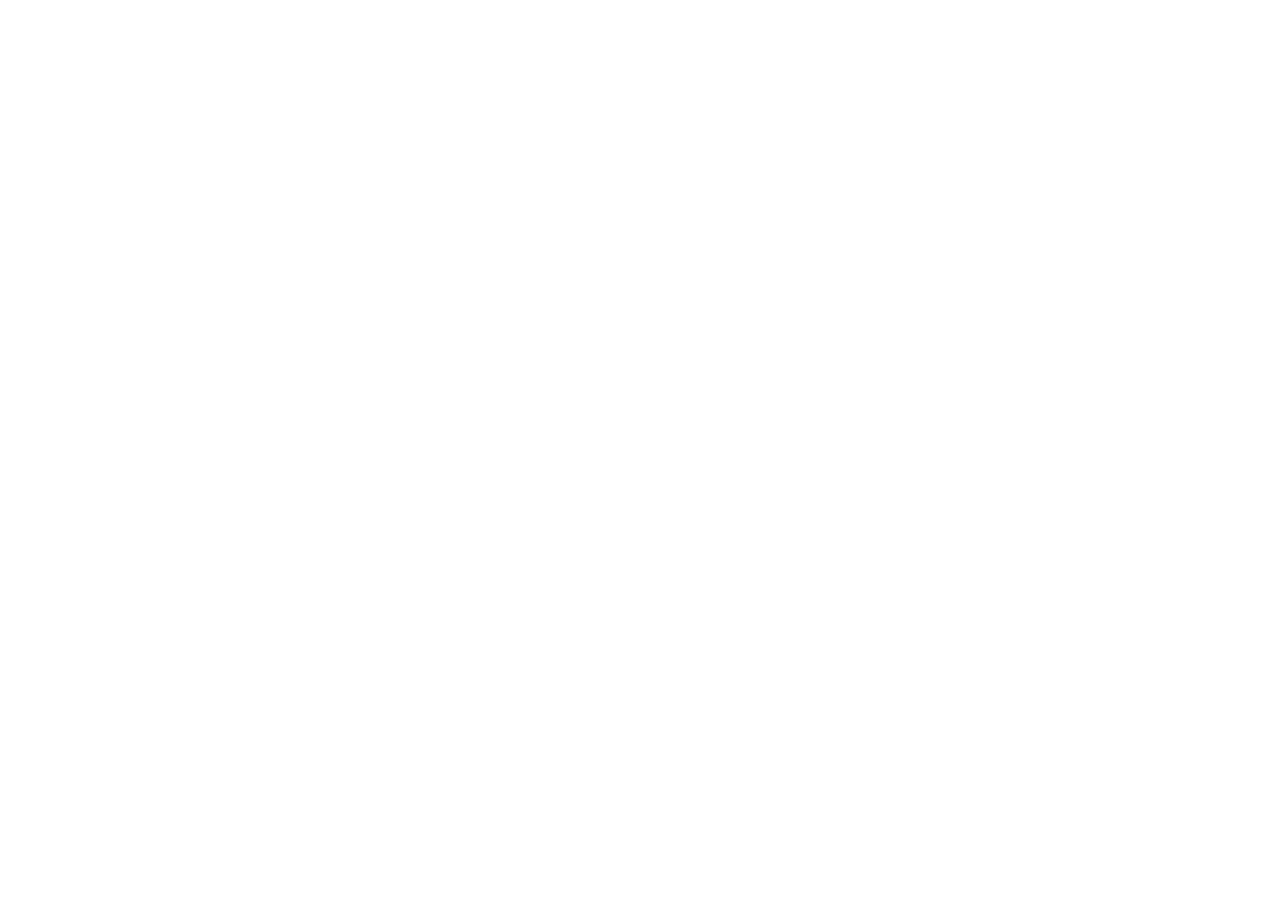
==== login.html @ d4bdc791 "完成了登录和注册功能的开发" ====
<!DOCTYPE html>
<html lang="en">
<head>
    <meta charset="UTF-8">
    <meta http-equiv="X-UA-Compatible" content="IE=edge">
    <meta name="viewport" content="width=device-width, initial-scale=1.0">
    <title>Document</title>
</head>
<body>
    
</body>
</html>
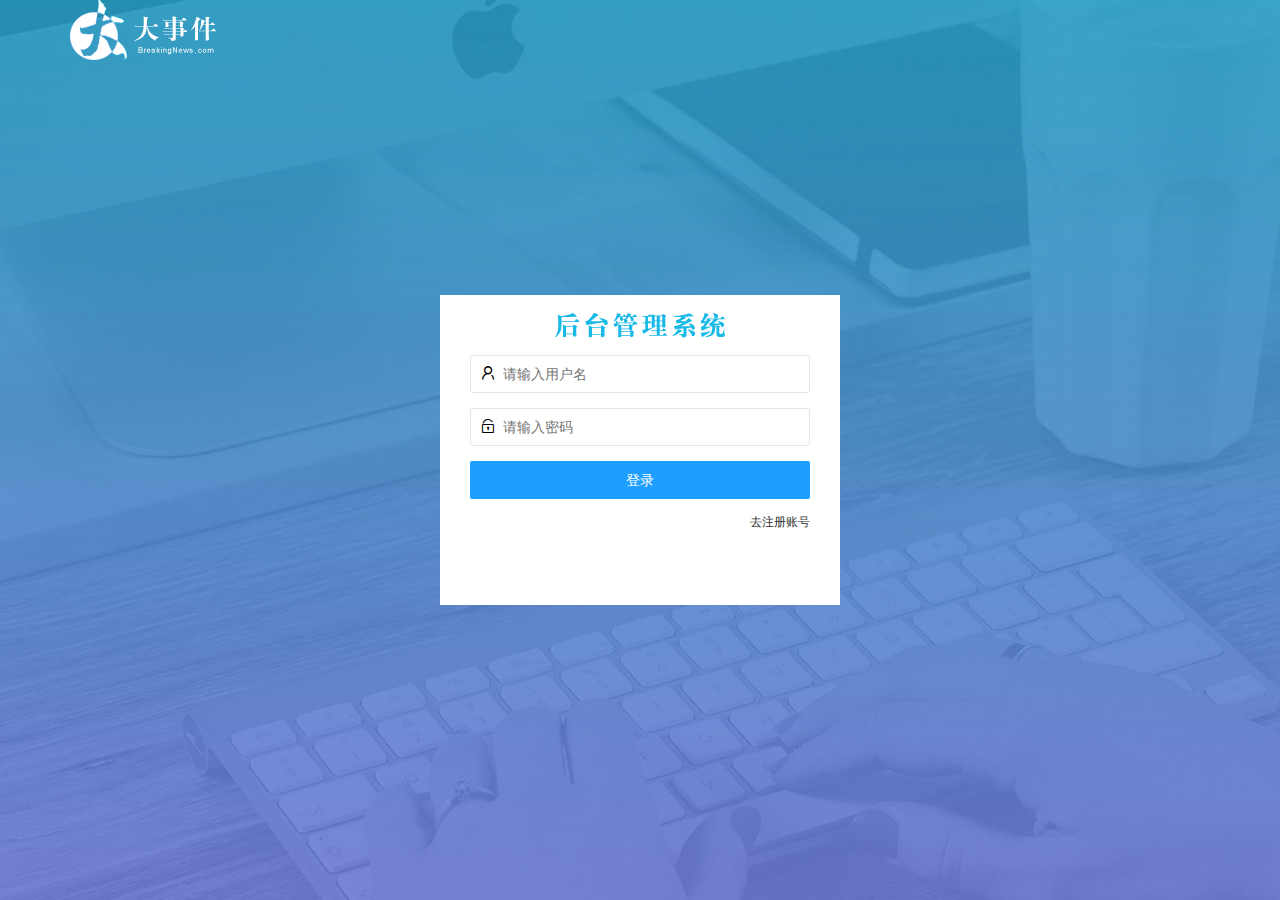
==== commit 701277a4: "完成了主页功能的开发" ====
--- a/login.html
+++ b/login.html
@@ -4,9 +4,92 @@
     <meta charset="UTF-8">
     <meta http-equiv="X-UA-Compatible" content="IE=edge">
     <meta name="viewport" content="width=device-width, initial-scale=1.0">
-    <title>Document</title>
+    <title>大事件-登录/注册</title>
+    <!-- 导入layUI的样式 -->
+    <link rel="stylesheet" href="/assets/lib/layui/css/layui.css">
+    <!-- 导入自己的样式 -->
+    <link rel="stylesheet" href="/assets/css/login.css"/>
 </head>
 <body>
+
+    <!-- 头部懂度logo区域 -->
+
+    <div class="layui-main">
+
+        <img src="/assets/images/logo.png" alt=""/>
+
+    </div>
+
+    <!-- 登录注册区域 -->
+
+    <div class="loginAndRegBox">
+        <div class="title-boox"></div>
+        <!-- 登录的div -->
+        <div class="login-box">
+            <!--  登录的表单-->
+            <form class="layui-form" action="" id="form_login">
+
+            <!-- 用户名 -->
+            <div class="layui-form-item">
+                <i class="layui-icon layui-icon-username"></i>
+                <input type="text" name="username" required  lay-verify="required" placeholder="请输入用户名" autocomplete="off" class="layui-input">
+                    </div>
+
+            <!-- 密码 -->
+            <div class="layui-form-item">
+                <i class="layui-icon layui-icon-password"></i>
+                <input type="password" name="password" required  lay-verify="required|pwd" placeholder="请输入密码" autocomplete="off" class="layui-input">
+                    </div>
+            <!-- 登录按钮 -->
+            <div class="layui-form-item">
+                <!-- 注意：表单提交按钮和普通按钮的区别是，就是 lay-submit属性 -->
+                <button class="layui-btn layui-btn-fluid layui-btn-normal" lay-submit>登录</button>
+            </div>
+            <div class="layui-form-item links">
+                <a href="javascript:;" id="link_reg">去注册账号</a>
+            </div>
+                </form>
+            
+        </div>
+        
+
+        <!-- 注册的div -->
+        <div class="reg-box">
+            <!-- 注册的表单 -->
+            <form class="layui-form" action="" id="form_reg">
+
+                <!-- 用户名 -->
+                <div class="layui-form-item">
+                    <i class="layui-icon layui-icon-username"></i>
+                    <input type="text" name="username" required  lay-verify="required" placeholder="请输入用户名" autocomplete="off" class="layui-input">
+                        </div>
     
+                <!-- 密码 -->
+                <div class="layui-form-item">
+                    <i class="layui-icon layui-icon-password"></i>
+                    <input type="password" name="password" required  lay-verify="required|pwd" placeholder="请输入密码" autocomplete="off" class="layui-input">
+                        </div>
+                <!-- 密码确认框 -->
+                <div class="layui-form-item">
+                    <i class="layui-icon layui-icon-password"></i>
+                    <input type="password" name="repassword" required  lay-verify="required|pwd|repwd" placeholder="再次确认密码" autocomplete="off" class="layui-input">
+                        </div>
+                <!-- 登录按钮 -->
+                <div class="layui-form-item">
+                    <!-- 注意：表单提交按钮和普通按钮的区别是，就是 lay-submit属性 -->
+                    <button class="layui-btn layui-btn-fluid layui-btn-normal" lay-submit>注册</button>
+                </div>
+                <div class="layui-form-item links">
+                    <a href="javascript:;" id="link_login">去登录</a>
+                </div>
+                    </form>
+            
+        </div>
+    </div>
+    <!-- 导入 jQuery -->
+    <script src="/assets/lib/jquery.js"></script>
+    <script src="/assets/js/login.js"></script>
+    <script src="/assets/lib/layui/layui.all.js"></script>
+    <script src="/assets/js/baseAPI.js"></script>
 </body>
 </html>--- a/assets/lib/layui/css/layui.css
+++ b/assets/lib/layui/css/layui.css
@@ -0,0 +1,2 @@
+/** layui-v2.5.5 MIT License By https://www.layui.com */
+ .layui-inline,img{display:inline-block;vertical-align:middle}h1,h2,h3,h4,h5,h6{font-weight:400}.layui-edge,.layui-header,.layui-inline,.layui-main{position:relative}.layui-body,.layui-edge,.layui-elip{overflow:hidden}.layui-btn,.layui-edge,.layui-inline,img{vertical-align:middle}.layui-btn,.layui-disabled,.layui-icon,.layui-unselect{-moz-user-select:none;-webkit-user-select:none;-ms-user-select:none}.layui-elip,.layui-form-checkbox span,.layui-form-pane .layui-form-label{text-overflow:ellipsis;white-space:nowrap}.layui-breadcrumb,.layui-tree-btnGroup{visibility:hidden}blockquote,body,button,dd,div,dl,dt,form,h1,h2,h3,h4,h5,h6,input,li,ol,p,pre,td,textarea,th,ul{margin:0;padding:0;-webkit-tap-highlight-color:rgba(0,0,0,0)}a:active,a:hover{outline:0}img{border:none}li{list-style:none}table{border-collapse:collapse;border-spacing:0}h4,h5,h6{font-size:100%}button,input,optgroup,option,select,textarea{font-family:inherit;font-size:inherit;font-style:inherit;font-weight:inherit;outline:0}pre{white-space:pre-wrap;white-space:-moz-pre-wrap;white-space:-pre-wrap;white-space:-o-pre-wrap;word-wrap:break-word}body{line-height:24px;font:14px Helvetica Neue,Helvetica,PingFang SC,Tahoma,Arial,sans-serif}hr{height:1px;margin:10px 0;border:0;clear:both}a{color:#333;text-decoration:none}a:hover{color:#777}a cite{font-style:normal;*cursor:pointer}.layui-border-box,.layui-border-box *{box-sizing:border-box}.layui-box,.layui-box *{box-sizing:content-box}.layui-clear{clear:both;*zoom:1}.layui-clear:after{content:'\20';clear:both;*zoom:1;display:block;height:0}.layui-inline{*display:inline;*zoom:1}.layui-edge{display:inline-block;width:0;height:0;border-width:6px;border-style:dashed;border-color:transparent}.layui-edge-top{top:-4px;border-bottom-color:#999;border-bottom-style:solid}.layui-edge-right{border-left-color:#999;border-left-style:solid}.layui-edge-bottom{top:2px;border-top-color:#999;border-top-style:solid}.layui-edge-left{border-right-color:#999;border-right-style:solid}.layui-disabled,.layui-disabled:hover{color:#d2d2d2!important;cursor:not-allowed!important}.layui-circle{border-radius:100%}.layui-show{display:block!important}.layui-hide{display:none!important}@font-face{font-family:layui-icon;src:url(../font/iconfont.eot?v=250);src:url(../font/iconfont.eot?v=250#iefix) format('embedded-opentype'),url(../font/iconfont.woff2?v=250) format('woff2'),url(../font/iconfont.woff?v=250) format('woff'),url(../font/iconfont.ttf?v=250) format('truetype'),url(../font/iconfont.svg?v=250#layui-icon) format('svg')}.layui-icon{font-family:layui-icon!important;font-size:16px;font-style:normal;-webkit-font-smoothing:antialiased;-moz-osx-font-smoothing:grayscale}.layui-icon-reply-fill:before{content:"\e611"}.layui-icon-set-fill:before{content:"\e614"}.layui-icon-menu-fill:before{content:"\e60f"}.layui-icon-search:before{content:"\e615"}.layui-icon-share:before{content:"\e641"}.layui-icon-set-sm:before{content:"\e620"}.layui-icon-engine:before{content:"\e628"}.layui-icon-close:before{content:"\1006"}.layui-icon-close-fill:before{content:"\1007"}.layui-icon-chart-screen:before{content:"\e629"}.layui-icon-star:before{content:"\e600"}.layui-icon-circle-dot:before{content:"\e617"}.layui-icon-chat:before{content:"\e606"}.layui-icon-release:before{content:"\e609"}.layui-icon-list:before{content:"\e60a"}.layui-icon-chart:before{content:"\e62c"}.layui-icon-ok-circle:before{content:"\1005"}.layui-icon-layim-theme:before{content:"\e61b"}.layui-icon-table:before{content:"\e62d"}.layui-icon-right:before{content:"\e602"}.layui-icon-left:before{content:"\e603"}.layui-icon-cart-simple:before{content:"\e698"}.layui-icon-face-cry:before{content:"\e69c"}.layui-icon-face-smile:before{content:"\e6af"}.layui-icon-survey:before{content:"\e6b2"}.layui-icon-tree:before{content:"\e62e"}.layui-icon-upload-circle:before{content:"\e62f"}.layui-icon-add-circle:before{content:"\e61f"}.layui-icon-download-circle:before{content:"\e601"}.layui-icon-templeate-1:before{content:"\e630"}.layui-icon-util:before{content:"\e631"}.layui-icon-face-surprised:before{content:"\e664"}.layui-icon-edit:before{content:"\e642"}.layui-icon-speaker:before{content:"\e645"}.layui-icon-down:before{content:"\e61a"}.layui-icon-file:before{content:"\e621"}.layui-icon-layouts:before{content:"\e632"}.layui-icon-rate-half:before{content:"\e6c9"}.layui-icon-add-circle-fine:before{content:"\e608"}.layui-icon-prev-circle:before{content:"\e633"}.layui-icon-read:before{content:"\e705"}.layui-icon-404:before{content:"\e61c"}.layui-icon-carousel:before{content:"\e634"}.layui-icon-help:before{content:"\e607"}.layui-icon-code-circle:before{content:"\e635"}.layui-icon-water:before{content:"\e636"}.layui-icon-username:before{content:"\e66f"}.layui-icon-find-fill:before{content:"\e670"}.layui-icon-about:before{content:"\e60b"}.layui-icon-location:before{content:"\e715"}.layui-icon-up:before{content:"\e619"}.layui-icon-pause:before{content:"\e651"}.layui-icon-date:before{content:"\e637"}.layui-icon-layim-uploadfile:before{content:"\e61d"}.layui-icon-delete:before{content:"\e640"}.layui-icon-play:before{content:"\e652"}.layui-icon-top:before{content:"\e604"}.layui-icon-friends:before{content:"\e612"}.layui-icon-refresh-3:before{content:"\e9aa"}.layui-icon-ok:before{content:"\e605"}.layui-icon-layer:before{content:"\e638"}.layui-icon-face-smile-fine:before{content:"\e60c"}.layui-icon-dollar:before{content:"\e659"}.layui-icon-group:before{content:"\e613"}.layui-icon-layim-download:before{content:"\e61e"}.layui-icon-picture-fine:before{content:"\e60d"}.layui-icon-link:before{content:"\e64c"}.layui-icon-diamond:before{content:"\e735"}.layui-icon-log:before{content:"\e60e"}.layui-icon-rate-solid:before{content:"\e67a"}.layui-icon-fonts-del:before{content:"\e64f"}.layui-icon-unlink:before{content:"\e64d"}.layui-icon-fonts-clear:before{content:"\e639"}.layui-icon-triangle-r:before{content:"\e623"}.layui-icon-circle:before{content:"\e63f"}.layui-icon-radio:before{content:"\e643"}.layui-icon-align-center:before{content:"\e647"}.layui-icon-align-right:before{content:"\e648"}.layui-icon-align-left:before{content:"\e649"}.layui-icon-loading-1:before{content:"\e63e"}.layui-icon-return:before{content:"\e65c"}.layui-icon-fonts-strong:before{content:"\e62b"}.layui-icon-upload:before{content:"\e67c"}.layui-icon-dialogue:before{content:"\e63a"}.layui-icon-video:before{content:"\e6ed"}.layui-icon-headset:before{content:"\e6fc"}.layui-icon-cellphone-fine:before{content:"\e63b"}.layui-icon-add-1:before{content:"\e654"}.layui-icon-face-smile-b:before{content:"\e650"}.layui-icon-fonts-html:before{content:"\e64b"}.layui-icon-form:before{content:"\e63c"}.layui-icon-cart:before{content:"\e657"}.layui-icon-camera-fill:before{content:"\e65d"}.layui-icon-tabs:before{content:"\e62a"}.layui-icon-fonts-code:before{content:"\e64e"}.layui-icon-fire:before{content:"\e756"}.layui-icon-set:before{content:"\e716"}.layui-icon-fonts-u:before{content:"\e646"}.layui-icon-triangle-d:before{content:"\e625"}.layui-icon-tips:before{content:"\e702"}.layui-icon-picture:before{content:"\e64a"}.layui-icon-more-vertical:before{content:"\e671"}.layui-icon-flag:before{content:"\e66c"}.layui-icon-loading:before{content:"\e63d"}.layui-icon-fonts-i:before{content:"\e644"}.layui-icon-refresh-1:before{content:"\e666"}.layui-icon-rmb:before{content:"\e65e"}.layui-icon-home:before{content:"\e68e"}.layui-icon-user:before{content:"\e770"}.layui-icon-notice:before{content:"\e667"}.layui-icon-login-weibo:before{content:"\e675"}.layui-icon-voice:before{content:"\e688"}.layui-icon-upload-drag:before{content:"\e681"}.layui-icon-login-qq:before{content:"\e676"}.layui-icon-snowflake:before{content:"\e6b1"}.layui-icon-file-b:before{content:"\e655"}.layui-icon-template:before{content:"\e663"}.layui-icon-auz:before{content:"\e672"}.layui-icon-console:before{content:"\e665"}.layui-icon-app:before{content:"\e653"}.layui-icon-prev:before{content:"\e65a"}.layui-icon-website:before{content:"\e7ae"}.layui-icon-next:before{content:"\e65b"}.layui-icon-component:before{content:"\e857"}.layui-icon-more:before{content:"\e65f"}.layui-icon-login-wechat:before{content:"\e677"}.layui-icon-shrink-right:before{content:"\e668"}.layui-icon-spread-left:before{content:"\e66b"}.layui-icon-camera:before{content:"\e660"}.layui-icon-note:before{content:"\e66e"}.layui-icon-refresh:before{content:"\e669"}.layui-icon-female:before{content:"\e661"}.layui-icon-male:before{content:"\e662"}.layui-icon-password:before{content:"\e673"}.layui-icon-senior:before{content:"\e674"}.layui-icon-theme:before{content:"\e66a"}.layui-icon-tread:before{content:"\e6c5"}.layui-icon-praise:before{content:"\e6c6"}.layui-icon-star-fill:before{content:"\e658"}.layui-icon-rate:before{content:"\e67b"}.layui-icon-template-1:before{content:"\e656"}.layui-icon-vercode:before{content:"\e679"}.layui-icon-cellphone:before{content:"\e678"}.layui-icon-screen-full:before{content:"\e622"}.layui-icon-screen-restore:before{content:"\e758"}.layui-icon-cols:before{content:"\e610"}.layui-icon-export:before{content:"\e67d"}.layui-icon-print:before{content:"\e66d"}.layui-icon-slider:before{content:"\e714"}.layui-icon-addition:before{content:"\e624"}.layui-icon-subtraction:before{content:"\e67e"}.layui-icon-service:before{content:"\e626"}.layui-icon-transfer:before{content:"\e691"}.layui-main{width:1140px;margin:0 auto}.layui-header{z-index:1000;height:60px}.layui-header a:hover{transition:all .5s;-webkit-transition:all .5s}.layui-side{position:fixed;left:0;top:0;bottom:0;z-index:999;width:200px;overflow-x:hidden}.layui-side-scroll{position:relative;width:220px;height:100%;overflow-x:hidden}.layui-body{position:absolute;left:200px;right:0;top:0;bottom:0;z-index:998;width:auto;overflow-y:auto;box-sizing:border-box}.layui-layout-body{overflow:hidden}.layui-layout-admin .layui-header{background-color:#23262E}.layui-layout-admin .layui-side{top:60px;width:200px;overflow-x:hidden}.layui-layout-admin .layui-body{position:fixed;top:60px;bottom:44px}.layui-layout-admin .layui-main{width:auto;margin:0 15px}.layui-layout-admin .layui-footer{position:fixed;left:200px;right:0;bottom:0;height:44px;line-height:44px;padding:0 15px;background-color:#eee}.layui-layout-admin .layui-logo{position:absolute;left:0;top:0;width:200px;height:100%;line-height:60px;text-align:center;color:#009688;font-size:16px}.layui-layout-admin .layui-header .layui-nav{background:0 0}.layui-layout-left{position:absolute!important;left:200px;top:0}.layui-layout-right{position:absolute!important;right:0;top:0}.layui-container{position:relative;margin:0 auto;padding:0 15px;box-sizing:border-box}.layui-fluid{position:relative;margin:0 auto;padding:0 15px}.layui-row:after,.layui-row:before{content:'';display:block;clear:both}.layui-col-lg1,.layui-col-lg10,.layui-col-lg11,.layui-col-lg12,.layui-col-lg2,.layui-col-lg3,.layui-col-lg4,.layui-col-lg5,.layui-col-lg6,.layui-col-lg7,.layui-col-lg8,.layui-col-lg9,.layui-col-md1,.layui-col-md10,.layui-col-md11,.layui-col-md12,.layui-col-md2,.layui-col-md3,.layui-col-md4,.layui-col-md5,.layui-col-md6,.layui-col-md7,.layui-col-md8,.layui-col-md9,.layui-col-sm1,.layui-col-sm10,.layui-col-sm11,.layui-col-sm12,.layui-col-sm2,.layui-col-sm3,.layui-col-sm4,.layui-col-sm5,.layui-col-sm6,.layui-col-sm7,.layui-col-sm8,.layui-col-sm9,.layui-col-xs1,.layui-col-xs10,.layui-col-xs11,.layui-col-xs12,.layui-col-xs2,.layui-col-xs3,.layui-col-xs4,.layui-col-xs5,.layui-col-xs6,.layui-col-xs7,.layui-col-xs8,.layui-col-xs9{position:relative;display:block;box-sizing:border-box}.layui-col-xs1,.layui-col-xs10,.layui-col-xs11,.layui-col-xs12,.layui-col-xs2,.layui-col-xs3,.layui-col-xs4,.layui-col-xs5,.layui-col-xs6,.layui-col-xs7,.layui-col-xs8,.layui-col-xs9{float:left}.layui-col-xs1{width:8.33333333%}.layui-col-xs2{width:16.66666667%}.layui-col-xs3{width:25%}.layui-col-xs4{width:33.33333333%}.layui-col-xs5{width:41.66666667%}.layui-col-xs6{width:50%}.layui-col-xs7{width:58.33333333%}.layui-col-xs8{width:66.66666667%}.layui-col-xs9{width:75%}.layui-col-xs10{width:83.33333333%}.layui-col-xs11{width:91.66666667%}.layui-col-xs12{width:100%}.layui-col-xs-offset1{margin-left:8.33333333%}.layui-col-xs-offset2{margin-left:16.66666667%}.layui-col-xs-offset3{margin-left:25%}.layui-col-xs-offset4{margin-left:33.33333333%}.layui-col-xs-offset5{margin-left:41.66666667%}.layui-col-xs-offset6{margin-left:50%}.layui-col-xs-offset7{margin-left:58.33333333%}.layui-col-xs-offset8{margin-left:66.66666667%}.layui-col-xs-offset9{margin-left:75%}.layui-col-xs-offset10{margin-left:83.33333333%}.layui-col-xs-offset11{margin-left:91.66666667%}.layui-col-xs-offset12{margin-left:100%}@media screen and (max-width:768px){.layui-hide-xs{display:none!important}.layui-show-xs-block{display:block!important}.layui-show-xs-inline{display:inline!important}.layui-show-xs-inline-block{display:inline-block!important}}@media screen and (min-width:768px){.layui-container{width:750px}.layui-hide-sm{display:none!important}.layui-show-sm-block{display:block!important}.layui-show-sm-inline{display:inline!important}.layui-show-sm-inline-block{display:inline-block!important}.layui-col-sm1,.layui-col-sm10,.layui-col-sm11,.layui-col-sm12,.layui-col-sm2,.layui-col-sm3,.layui-col-sm4,.layui-col-sm5,.layui-col-sm6,.layui-col-sm7,.layui-col-sm8,.layui-col-sm9{float:left}.layui-col-sm1{width:8.33333333%}.layui-col-sm2{width:16.66666667%}.layui-col-sm3{width:25%}.layui-col-sm4{width:33.33333333%}.layui-col-sm5{width:41.66666667%}.layui-col-sm6{width:50%}.layui-col-sm7{width:58.33333333%}.layui-col-sm8{width:66.66666667%}.layui-col-sm9{width:75%}.layui-col-sm10{width:83.33333333%}.layui-col-sm11{width:91.66666667%}.layui-col-sm12{width:100%}.layui-col-sm-offset1{margin-left:8.33333333%}.layui-col-sm-offset2{margin-left:16.66666667%}.layui-col-sm-offset3{margin-left:25%}.layui-col-sm-offset4{margin-left:33.33333333%}.layui-col-sm-offset5{margin-left:41.66666667%}.layui-col-sm-offset6{margin-left:50%}.layui-col-sm-offset7{margin-left:58.33333333%}.layui-col-sm-offset8{margin-left:66.66666667%}.layui-col-sm-offset9{margin-left:75%}.layui-col-sm-offset10{margin-left:83.33333333%}.layui-col-sm-offset11{margin-left:91.66666667%}.layui-col-sm-offset12{margin-left:100%}}@media screen and (min-width:992px){.layui-container{width:970px}.layui-hide-md{display:none!important}.layui-show-md-block{display:block!important}.layui-show-md-inline{display:inline!important}.layui-show-md-inline-block{display:inline-block!important}.layui-col-md1,.layui-col-md10,.layui-col-md11,.layui-col-md12,.layui-col-md2,.layui-col-md3,.layui-col-md4,.layui-col-md5,.layui-col-md6,.layui-col-md7,.layui-col-md8,.layui-col-md9{float:left}.layui-col-md1{width:8.33333333%}.layui-col-md2{width:16.66666667%}.layui-col-md3{width:25%}.layui-col-md4{width:33.33333333%}.layui-col-md5{width:41.66666667%}.layui-col-md6{width:50%}.layui-col-md7{width:58.33333333%}.layui-col-md8{width:66.66666667%}.layui-col-md9{width:75%}.layui-col-md10{width:83.33333333%}.layui-col-md11{width:91.66666667%}.layui-col-md12{width:100%}.layui-col-md-offset1{margin-left:8.33333333%}.layui-col-md-offset2{margin-left:16.66666667%}.layui-col-md-offset3{margin-left:25%}.layui-col-md-offset4{margin-left:33.33333333%}.layui-col-md-offset5{margin-left:41.66666667%}.layui-col-md-offset6{margin-left:50%}.layui-col-md-offset7{margin-left:58.33333333%}.layui-col-md-offset8{margin-left:66.66666667%}.layui-col-md-offset9{margin-left:75%}.layui-col-md-offset10{margin-left:83.33333333%}.layui-col-md-offset11{margin-left:91.66666667%}.layui-col-md-offset12{margin-left:100%}}@media screen and (min-width:1200px){.layui-container{width:1170px}.layui-hide-lg{display:none!important}.layui-show-lg-block{display:block!important}.layui-show-lg-inline{display:inline!important}.layui-show-lg-inline-block{display:inline-block!important}.layui-col-lg1,.layui-col-lg10,.layui-col-lg11,.layui-col-lg12,.layui-col-lg2,.layui-col-lg3,.layui-col-lg4,.layui-col-lg5,.layui-col-lg6,.layui-col-lg7,.layui-col-lg8,.layui-col-lg9{float:left}.layui-col-lg1{width:8.33333333%}.layui-col-lg2{width:16.66666667%}.layui-col-lg3{width:25%}.layui-col-lg4{width:33.33333333%}.layui-col-lg5{width:41.66666667%}.layui-col-lg6{width:50%}.layui-col-lg7{width:58.33333333%}.layui-col-lg8{width:66.66666667%}.layui-col-lg9{width:75%}.layui-col-lg10{width:83.33333333%}.layui-col-lg11{width:91.66666667%}.layui-col-lg12{width:100%}.layui-col-lg-offset1{margin-left:8.33333333%}.layui-col-lg-offset2{margin-left:16.66666667%}.layui-col-lg-offset3{margin-left:25%}.layui-col-lg-offset4{margin-left:33.33333333%}.layui-col-lg-offset5{margin-left:41.66666667%}.layui-col-lg-offset6{margin-left:50%}.layui-col-lg-offset7{margin-left:58.33333333%}.layui-col-lg-offset8{margin-left:66.66666667%}.layui-col-lg-offset9{margin-left:75%}.layui-col-lg-offset10{margin-left:83.33333333%}.layui-col-lg-offset11{margin-left:91.66666667%}.layui-col-lg-offset12{margin-left:100%}}.layui-col-space1{margin:-.5px}.layui-col-space1>*{padding:.5px}.layui-col-space3{margin:-1.5px}.layui-col-space3>*{padding:1.5px}.layui-col-space5{margin:-2.5px}.layui-col-space5>*{padding:2.5px}.layui-col-space8{margin:-3.5px}.layui-col-space8>*{padding:3.5px}.layui-col-space10{margin:-5px}.layui-col-space10>*{padding:5px}.layui-col-space12{margin:-6px}.layui-col-space12>*{padding:6px}.layui-col-space15{margin:-7.5px}.layui-col-space15>*{padding:7.5px}.layui-col-space18{margin:-9px}.layui-col-space18>*{padding:9px}.layui-col-space20{margin:-10px}.layui-col-space20>*{padding:10px}.layui-col-space22{margin:-11px}.layui-col-space22>*{padding:11px}.layui-col-space25{margin:-12.5px}.layui-col-space25>*{padding:12.5px}.layui-col-space30{margin:-15px}.layui-col-space30>*{padding:15px}.layui-btn,.layui-input,.layui-select,.layui-textarea,.layui-upload-button{outline:0;-webkit-appearance:none;transition:all .3s;-webkit-transition:all .3s;box-sizing:border-box}.layui-elem-quote{margin-bottom:10px;padding:15px;line-height:22px;border-left:5px solid #009688;border-radius:0 2px 2px 0;background-color:#f2f2f2}.layui-quote-nm{border-style:solid;border-width:1px 1px 1px 5px;background:0 0}.layui-elem-field{margin-bottom:10px;padding:0;border-width:1px;border-style:solid}.layui-elem-field legend{margin-left:20px;padding:0 10px;font-size:20px;font-weight:300}.layui-field-title{margin:10px 0 20px;border-width:1px 0 0}.layui-field-box{padding:10px 15px}.layui-field-title .layui-field-box{padding:10px 0}.layui-progress{position:relative;height:6px;border-radius:20px;background-color:#e2e2e2}.layui-progress-bar{position:absolute;left:0;top:0;width:0;max-width:100%;height:6px;border-radius:20px;text-align:right;background-color:#5FB878;transition:all .3s;-webkit-transition:all .3s}.layui-progress-big,.layui-progress-big .layui-progress-bar{height:18px;line-height:18px}.layui-progress-text{position:relative;top:-20px;line-height:18px;font-size:12px;color:#666}.layui-progress-big .layui-progress-text{position:static;padding:0 10px;color:#fff}.layui-collapse{border-width:1px;border-style:solid;border-radius:2px}.layui-colla-content,.layui-colla-item{border-top-width:1px;border-top-style:solid}.layui-colla-item:first-child{border-top:none}.layui-colla-title{position:relative;height:42px;line-height:42px;padding:0 15px 0 35px;color:#333;background-color:#f2f2f2;cursor:pointer;font-size:14px;overflow:hidden}.layui-colla-content{display:none;padding:10px 15px;line-height:22px;color:#666}.layui-colla-icon{position:absolute;left:15px;top:0;font-size:14px}.layui-card{margin-bottom:15px;border-radius:2px;background-color:#fff;box-shadow:0 1px 2px 0 rgba(0,0,0,.05)}.layui-card:last-child{margin-bottom:0}.layui-card-header{position:relative;height:42px;line-height:42px;padding:0 15px;border-bottom:1px solid #f6f6f6;color:#333;border-radius:2px 2px 0 0;font-size:14px}.layui-bg-black,.layui-bg-blue,.layui-bg-cyan,.layui-bg-green,.layui-bg-orange,.layui-bg-red{color:#fff!important}.layui-card-body{position:relative;padding:10px 15px;line-height:24px}.layui-card-body[pad15]{padding:15px}.layui-card-body[pad20]{padding:20px}.layui-card-body .layui-table{margin:5px 0}.layui-card .layui-tab{margin:0}.layui-panel-window{position:relative;padding:15px;border-radius:0;border-top:5px solid #E6E6E6;background-color:#fff}.layui-auxiliar-moving{position:fixed;left:0;right:0;top:0;bottom:0;width:100%;height:100%;background:0 0;z-index:9999999999}.layui-form-label,.layui-form-mid,.layui-form-select,.layui-input-block,.layui-input-inline,.layui-textarea{position:relative}.layui-bg-red{background-color:#FF5722!important}.layui-bg-orange{background-color:#FFB800!important}.layui-bg-green{background-color:#009688!important}.layui-bg-cyan{background-color:#2F4056!important}.layui-bg-blue{background-color:#1E9FFF!important}.layui-bg-black{background-color:#393D49!important}.layui-bg-gray{background-color:#eee!important;color:#666!important}.layui-badge-rim,.layui-colla-content,.layui-colla-item,.layui-collapse,.layui-elem-field,.layui-form-pane .layui-form-item[pane],.layui-form-pane .layui-form-label,.layui-input,.layui-layedit,.layui-layedit-tool,.layui-quote-nm,.layui-select,.layui-tab-bar,.layui-tab-card,.layui-tab-title,.layui-tab-title .layui-this:after,.layui-textarea{border-color:#e6e6e6}.layui-timeline-item:before,hr{background-color:#e6e6e6}.layui-text{line-height:22px;font-size:14px;color:#666}.layui-text h1,.layui-text h2,.layui-text h3{font-weight:500;color:#333}.layui-text h1{font-size:30px}.layui-text h2{font-size:24px}.layui-text h3{font-size:18px}.layui-text a:not(.layui-btn){color:#01AAED}.layui-text a:not(.layui-btn):hover{text-decoration:underline}.layui-text ul{padding:5px 0 5px 15px}.layui-text ul li{margin-top:5px;list-style-type:disc}.layui-text em,.layui-word-aux{color:#999!important;padding:0 5px!important}.layui-btn{display:inline-block;height:38px;line-height:38px;padding:0 18px;background-color:#009688;color:#fff;white-space:nowrap;text-align:center;font-size:14px;border:none;border-radius:2px;cursor:pointer}.layui-btn:hover{opacity:.8;filter:alpha(opacity=80);color:#fff}.layui-btn:active{opacity:1;filter:alpha(opacity=100)}.layui-btn+.layui-btn{margin-left:10px}.layui-btn-container{font-size:0}.layui-btn-container .layui-btn{margin-right:10px;margin-bottom:10px}.layui-btn-container .layui-btn+.layui-btn{margin-left:0}.layui-table .layui-btn-container .layui-btn{margin-bottom:9px}.layui-btn-radius{border-radius:100px}.layui-btn .layui-icon{margin-right:3px;font-size:18px;vertical-align:bottom;vertical-align:middle\9}.layui-btn-primary{border:1px solid #C9C9C9;background-color:#fff;color:#555}.layui-btn-primary:hover{border-color:#009688;color:#333}.layui-btn-normal{background-color:#1E9FFF}.layui-btn-warm{background-color:#FFB800}.layui-btn-danger{background-color:#FF5722}.layui-btn-checked{background-color:#5FB878}.layui-btn-disabled,.layui-btn-disabled:active,.layui-btn-disabled:hover{border:1px solid #e6e6e6;background-color:#FBFBFB;color:#C9C9C9;cursor:not-allowed;opacity:1}.layui-btn-lg{height:44px;line-height:44px;padding:0 25px;font-size:16px}.layui-btn-sm{height:30px;line-height:30px;padding:0 10px;font-size:12px}.layui-btn-sm i{font-size:16px!important}.layui-btn-xs{height:22px;line-height:22px;padding:0 5px;font-size:12px}.layui-btn-xs i{font-size:14px!important}.layui-btn-group{display:inline-block;vertical-align:middle;font-size:0}.layui-btn-group .layui-btn{margin-left:0!important;margin-right:0!important;border-left:1px solid rgba(255,255,255,.5);border-radius:0}.layui-btn-group .layui-btn-primary{border-left:none}.layui-btn-group .layui-btn-primary:hover{border-color:#C9C9C9;color:#009688}.layui-btn-group .layui-btn:first-child{border-left:none;border-radius:2px 0 0 2px}.layui-btn-group .layui-btn-primary:first-child{border-left:1px solid #c9c9c9}.layui-btn-group .layui-btn:last-child{border-radius:0 2px 2px 0}.layui-btn-group .layui-btn+.layui-btn{margin-left:0}.layui-btn-group+.layui-btn-group{margin-left:10px}.layui-btn-fluid{width:100%}.layui-input,.layui-select,.layui-textarea{height:38px;line-height:1.3;line-height:38px\9;border-width:1px;border-style:solid;background-color:#fff;border-radius:2px}.layui-input::-webkit-input-placeholder,.layui-select::-webkit-input-placeholder,.layui-textarea::-webkit-input-placeholder{line-height:1.3}.layui-input,.layui-textarea{display:block;width:100%;padding-left:10px}.layui-input:hover,.layui-textarea:hover{border-color:#D2D2D2!important}.layui-input:focus,.layui-textarea:focus{border-color:#C9C9C9!important}.layui-textarea{min-height:100px;height:auto;line-height:20px;padding:6px 10px;resize:vertical}.layui-select{padding:0 10px}.layui-form input[type=checkbox],.layui-form input[type=radio],.layui-form select{display:none}.layui-form [lay-ignore]{display:initial}.layui-form-item{margin-bottom:15px;clear:both;*zoom:1}.layui-form-item:after{content:'\20';clear:both;*zoom:1;display:block;height:0}.layui-form-label{float:left;display:block;padding:9px 15px;width:80px;font-weight:400;line-height:20px;text-align:right}.layui-form-label-col{display:block;float:none;padding:9px 0;line-height:20px;text-align:left}.layui-form-item .layui-inline{margin-bottom:5px;margin-right:10px}.layui-input-block{margin-left:110px;min-height:36px}.layui-input-inline{display:inline-block;vertical-align:middle}.layui-form-item .layui-input-inline{float:left;width:190px;margin-right:10px}.layui-form-text .layui-input-inline{width:auto}.layui-form-mid{float:left;display:block;padding:9px 0!important;line-height:20px;margin-right:10px}.layui-form-danger+.layui-form-select .layui-input,.layui-form-danger:focus{border-color:#FF5722!important}.layui-form-select .layui-input{padding-right:30px;cursor:pointer}.layui-form-select .layui-edge{position:absolute;right:10px;top:50%;margin-top:-3px;cursor:pointer;border-width:6px;border-top-color:#c2c2c2;border-top-style:solid;transition:all .3s;-webkit-transition:all .3s}.layui-form-select dl{display:none;position:absolute;left:0;top:42px;padding:5px 0;z-index:899;min-width:100%;border:1px solid #d2d2d2;max-height:300px;overflow-y:auto;background-color:#fff;border-radius:2px;box-shadow:0 2px 4px rgba(0,0,0,.12);box-sizing:border-box}.layui-form-select dl dd,.layui-form-select dl dt{padding:0 10px;line-height:36px;white-space:nowrap;overflow:hidden;text-overflow:ellipsis}.layui-form-select dl dt{font-size:12px;color:#999}.layui-form-select dl dd{cursor:pointer}.layui-form-select dl dd:hover{background-color:#f2f2f2;-webkit-transition:.5s all;transition:.5s all}.layui-form-select .layui-select-group dd{padding-left:20px}.layui-form-select dl dd.layui-select-tips{padding-left:10px!important;color:#999}.layui-form-select dl dd.layui-this{background-color:#5FB878;color:#fff}.layui-form-checkbox,.layui-form-select dl dd.layui-disabled{background-color:#fff}.layui-form-selected dl{display:block}.layui-form-checkbox,.layui-form-checkbox *,.layui-form-switch{display:inline-block;vertical-align:middle}.layui-form-selected .layui-edge{margin-top:-9px;-webkit-transform:rotate(180deg);transform:rotate(180deg);margin-top:-3px\9}:root .layui-form-selected .layui-edge{margin-top:-9px\0/IE9}.layui-form-selectup dl{top:auto;bottom:42px}.layui-select-none{margin:5px 0;text-align:center;color:#999}.layui-select-disabled .layui-disabled{border-color:#eee!important}.layui-select-disabled .layui-edge{border-top-color:#d2d2d2}.layui-form-checkbox{position:relative;height:30px;line-height:30px;margin-right:10px;padding-right:30px;cursor:pointer;font-size:0;-webkit-transition:.1s linear;transition:.1s linear;box-sizing:border-box}.layui-form-checkbox span{padding:0 10px;height:100%;font-size:14px;border-radius:2px 0 0 2px;background-color:#d2d2d2;color:#fff;overflow:hidden}.layui-form-checkbox:hover span{background-color:#c2c2c2}.layui-form-checkbox i{position:absolute;right:0;top:0;width:30px;height:28px;border:1px solid #d2d2d2;border-left:none;border-radius:0 2px 2px 0;color:#fff;font-size:20px;text-align:center}.layui-form-checkbox:hover i{border-color:#c2c2c2;color:#c2c2c2}.layui-form-checked,.layui-form-checked:hover{border-color:#5FB878}.layui-form-checked span,.layui-form-checked:hover span{background-color:#5FB878}.layui-form-checked i,.layui-form-checked:hover i{color:#5FB878}.layui-form-item .layui-form-checkbox{margin-top:4px}.layui-form-checkbox[lay-skin=primary]{height:auto!important;line-height:normal!important;min-width:18px;min-height:18px;border:none!important;margin-right:0;padding-left:28px;padding-right:0;background:0 0}.layui-form-checkbox[lay-skin=primary] span{padding-left:0;padding-right:15px;line-height:18px;background:0 0;color:#666}.layui-form-checkbox[lay-skin=primary] i{right:auto;left:0;width:16px;height:16px;line-height:16px;border:1px solid #d2d2d2;font-size:12px;border-radius:2px;background-color:#fff;-webkit-transition:.1s linear;transition:.1s linear}.layui-form-checkbox[lay-skin=primary]:hover i{border-color:#5FB878;color:#fff}.layui-form-checked[lay-skin=primary] i{border-color:#5FB878!important;background-color:#5FB878;color:#fff}.layui-checkbox-disbaled[lay-skin=primary] span{background:0 0!important;color:#c2c2c2}.layui-checkbox-disbaled[lay-skin=primary]:hover i{border-color:#d2d2d2}.layui-form-item .layui-form-checkbox[lay-skin=primary]{margin-top:10px}.layui-form-switch{position:relative;height:22px;line-height:22px;min-width:35px;padding:0 5px;margin-top:8px;border:1px solid #d2d2d2;border-radius:20px;cursor:pointer;background-color:#fff;-webkit-transition:.1s linear;transition:.1s linear}.layui-form-switch i{position:absolute;left:5px;top:3px;width:16px;height:16px;border-radius:20px;background-color:#d2d2d2;-webkit-transition:.1s linear;transition:.1s linear}.layui-form-switch em{position:relative;top:0;width:25px;margin-left:21px;padding:0!important;text-align:center!important;color:#999!important;font-style:normal!important;font-size:12px}.layui-form-onswitch{border-color:#5FB878;background-color:#5FB878}.layui-checkbox-disbaled,.layui-checkbox-disbaled i{border-color:#e2e2e2!important}.layui-form-onswitch i{left:100%;margin-left:-21px;background-color:#fff}.layui-form-onswitch em{margin-left:5px;margin-right:21px;color:#fff!important}.layui-checkbox-disbaled span{background-color:#e2e2e2!important}.layui-checkbox-disbaled:hover i{color:#fff!important}[lay-radio]{display:none}.layui-form-radio,.layui-form-radio *{display:inline-block;vertical-align:middle}.layui-form-radio{line-height:28px;margin:6px 10px 0 0;padding-right:10px;cursor:pointer;font-size:0}.layui-form-radio *{font-size:14px}.layui-form-radio>i{margin-right:8px;font-size:22px;color:#c2c2c2}.layui-form-radio>i:hover,.layui-form-radioed>i{color:#5FB878}.layui-radio-disbaled>i{color:#e2e2e2!important}.layui-form-pane .layui-form-label{width:110px;padding:8px 15px;height:38px;line-height:20px;border-width:1px;border-style:solid;border-radius:2px 0 0 2px;text-align:center;background-color:#FBFBFB;overflow:hidden;box-sizing:border-box}.layui-form-pane .layui-input-inline{margin-left:-1px}.layui-form-pane .layui-input-block{margin-left:110px;left:-1px}.layui-form-pane .layui-input{border-radius:0 2px 2px 0}.layui-form-pane .layui-form-text .layui-form-label{float:none;width:100%;border-radius:2px;box-sizing:border-box;text-align:left}.layui-form-pane .layui-form-text .layui-input-inline{display:block;margin:0;top:-1px;clear:both}.layui-form-pane .layui-form-text .layui-input-block{margin:0;left:0;top:-1px}.layui-form-pane .layui-form-text .layui-textarea{min-height:100px;border-radius:0 0 2px 2px}.layui-form-pane .layui-form-checkbox{margin:4px 0 4px 10px}.layui-form-pane .layui-form-radio,.layui-form-pane .layui-form-switch{margin-top:6px;margin-left:10px}.layui-form-pane .layui-form-item[pane]{position:relative;border-width:1px;border-style:solid}.layui-form-pane .layui-form-item[pane] .layui-form-label{position:absolute;left:0;top:0;height:100%;border-width:0 1px 0 0}.layui-form-pane .layui-form-item[pane] .layui-input-inline{margin-left:110px}@media screen and (max-width:450px){.layui-form-item .layui-form-label{text-overflow:ellipsis;overflow:hidden;white-space:nowrap}.layui-form-item .layui-inline{display:block;margin-right:0;margin-bottom:20px;clear:both}.layui-form-item .layui-inline:after{content:'\20';clear:both;display:block;height:0}.layui-form-item .layui-input-inline{display:block;float:none;left:-3px;width:auto;margin:0 0 10px 112px}.layui-form-item .layui-input-inline+.layui-form-mid{margin-left:110px;top:-5px;padding:0}.layui-form-item .layui-form-checkbox{margin-right:5px;margin-bottom:5px}}.layui-layedit{border-width:1px;border-style:solid;border-radius:2px}.layui-layedit-tool{padding:3px 5px;border-bottom-width:1px;border-bottom-style:solid;font-size:0}.layedit-tool-fixed{position:fixed;top:0;border-top:1px solid #e2e2e2}.layui-layedit-tool .layedit-tool-mid,.layui-layedit-tool .layui-icon{display:inline-block;vertical-align:middle;text-align:center;font-size:14px}.layui-layedit-tool .layui-icon{position:relative;width:32px;height:30px;line-height:30px;margin:3px 5px;color:#777;cursor:pointer;border-radius:2px}.layui-layedit-tool .layui-icon:hover{color:#393D49}.layui-layedit-tool .layui-icon:active{color:#000}.layui-layedit-tool .layedit-tool-active{background-color:#e2e2e2;color:#000}.layui-layedit-tool .layui-disabled,.layui-layedit-tool .layui-disabled:hover{color:#d2d2d2;cursor:not-allowed}.layui-layedit-tool .layedit-tool-mid{width:1px;height:18px;margin:0 10px;background-color:#d2d2d2}.layedit-tool-html{width:50px!important;font-size:30px!important}.layedit-tool-b,.layedit-tool-code,.layedit-tool-help{font-size:16px!important}.layedit-tool-d,.layedit-tool-face,.layedit-tool-image,.layedit-tool-unlink{font-size:18px!important}.layedit-tool-image input{position:absolute;font-size:0;left:0;top:0;width:100%;height:100%;opacity:.01;filter:Alpha(opacity=1);cursor:pointer}.layui-layedit-iframe iframe{display:block;width:100%}#LAY_layedit_code{overflow:hidden}.layui-laypage{display:inline-block;*display:inline;*zoom:1;vertical-align:middle;margin:10px 0;font-size:0}.layui-laypage>a:first-child,.layui-laypage>a:first-child em{border-radius:2px 0 0 2px}.layui-laypage>a:last-child,.layui-laypage>a:last-child em{border-radius:0 2px 2px 0}.layui-laypage>:first-child{margin-left:0!important}.layui-laypage>:last-child{margin-right:0!important}.layui-laypage a,.layui-laypage button,.layui-laypage input,.layui-laypage select,.layui-laypage span{border:1px solid #e2e2e2}.layui-laypage a,.layui-laypage span{display:inline-block;*display:inline;*zoom:1;vertical-align:middle;padding:0 15px;height:28px;line-height:28px;margin:0 -1px 5px 0;background-color:#fff;color:#333;font-size:12px}.layui-flow-more a *,.layui-laypage input,.layui-table-view select[lay-ignore]{display:inline-block}.layui-laypage a:hover{color:#009688}.layui-laypage em{font-style:normal}.layui-laypage .layui-laypage-spr{color:#999;font-weight:700}.layui-laypage a{text-decoration:none}.layui-laypage .layui-laypage-curr{position:relative}.layui-laypage .layui-laypage-curr em{position:relative;color:#fff}.layui-laypage .layui-laypage-curr .layui-laypage-em{position:absolute;left:-1px;top:-1px;padding:1px;width:100%;height:100%;background-color:#009688}.layui-laypage-em{border-radius:2px}.layui-laypage-next em,.layui-laypage-prev em{font-family:Sim sun;font-size:16px}.layui-laypage .layui-laypage-count,.layui-laypage .layui-laypage-limits,.layui-laypage .layui-laypage-refresh,.layui-laypage .layui-laypage-skip{margin-left:10px;margin-right:10px;padding:0;border:none}.layui-laypage .layui-laypage-limits,.layui-laypage .layui-laypage-refresh{vertical-align:top}.layui-laypage .layui-laypage-refresh i{font-size:18px;cursor:pointer}.layui-laypage select{height:22px;padding:3px;border-radius:2px;cursor:pointer}.layui-laypage .layui-laypage-skip{height:30px;line-height:30px;color:#999}.layui-laypage button,.layui-laypage input{height:30px;line-height:30px;border-radius:2px;vertical-align:top;background-color:#fff;box-sizing:border-box}.layui-laypage input{width:40px;margin:0 10px;padding:0 3px;text-align:center}.layui-laypage input:focus,.layui-laypage select:focus{border-color:#009688!important}.layui-laypage button{margin-left:10px;padding:0 10px;cursor:pointer}.layui-table,.layui-table-view{margin:10px 0}.layui-flow-more{margin:10px 0;text-align:center;color:#999;font-size:14px}.layui-flow-more a{height:32px;line-height:32px}.layui-flow-more a *{vertical-align:top}.layui-flow-more a cite{padding:0 20px;border-radius:3px;background-color:#eee;color:#333;font-style:normal}.layui-flow-more a cite:hover{opacity:.8}.layui-flow-more a i{font-size:30px;color:#737383}.layui-table{width:100%;background-color:#fff;color:#666}.layui-table tr{transition:all .3s;-webkit-transition:all .3s}.layui-table th{text-align:left;font-weight:400}.layui-table tbody tr:hover,.layui-table thead tr,.layui-table-click,.layui-table-header,.layui-table-hover,.layui-table-mend,.layui-table-patch,.layui-table-tool,.layui-table-total,.layui-table-total tr,.layui-table[lay-even] tr:nth-child(even){background-color:#f2f2f2}.layui-table td,.layui-table th,.layui-table-col-set,.layui-table-fixed-r,.layui-table-grid-down,.layui-table-header,.layui-table-page,.layui-table-tips-main,.layui-table-tool,.layui-table-total,.layui-table-view,.layui-table[lay-skin=line],.layui-table[lay-skin=row]{border-width:1px;border-style:solid;border-color:#e6e6e6}.layui-table td,.layui-table th{position:relative;padding:9px 15px;min-height:20px;line-height:20px;font-size:14px}.layui-table[lay-skin=line] td,.layui-table[lay-skin=line] th{border-width:0 0 1px}.layui-table[lay-skin=row] td,.layui-table[lay-skin=row] th{border-width:0 1px 0 0}.layui-table[lay-skin=nob] td,.layui-table[lay-skin=nob] th{border:none}.layui-table img{max-width:100px}.layui-table[lay-size=lg] td,.layui-table[lay-size=lg] th{padding:15px 30px}.layui-table-view .layui-table[lay-size=lg] .layui-table-cell{height:40px;line-height:40px}.layui-table[lay-size=sm] td,.layui-table[lay-size=sm] th{font-size:12px;padding:5px 10px}.layui-table-view .layui-table[lay-size=sm] .layui-table-cell{height:20px;line-height:20px}.layui-table[lay-data]{display:none}.layui-table-box{position:relative;overflow:hidden}.layui-table-view .layui-table{position:relative;width:auto;margin:0}.layui-table-view .layui-table[lay-skin=line]{border-width:0 1px 0 0}.layui-table-view .layui-table[lay-skin=row]{border-width:0 0 1px}.layui-table-view .layui-table td,.layui-table-view .layui-table th{padding:5px 0;border-top:none;border-left:none}.layui-table-view .layui-table th.layui-unselect .layui-table-cell span{cursor:pointer}.layui-table-view .layui-table td{cursor:default}.layui-table-view .layui-table td[data-edit=text]{cursor:text}.layui-table-view .layui-form-checkbox[lay-skin=primary] i{width:18px;height:18px}.layui-table-view .layui-form-radio{line-height:0;padding:0}.layui-table-view .layui-form-radio>i{margin:0;font-size:20px}.layui-table-init{position:absolute;left:0;top:0;width:100%;height:100%;text-align:center;z-index:110}.layui-table-init .layui-icon{position:absolute;left:50%;top:50%;margin:-15px 0 0 -15px;font-size:30px;color:#c2c2c2}.layui-table-header{border-width:0 0 1px;overflow:hidden}.layui-table-header .layui-table{margin-bottom:-1px}.layui-table-tool .layui-inline[lay-event]{position:relative;width:26px;height:26px;padding:5px;line-height:16px;margin-right:10px;text-align:center;color:#333;border:1px solid #ccc;cursor:pointer;-webkit-transition:.5s all;transition:.5s all}.layui-table-tool .layui-inline[lay-event]:hover{border:1px solid #999}.layui-table-tool-temp{padding-right:120px}.layui-table-tool-self{position:absolute;right:17px;top:10px}.layui-table-tool .layui-table-tool-self .layui-inline[lay-event]{margin:0 0 0 10px}.layui-table-tool-panel{position:absolute;top:29px;left:-1px;padding:5px 0;min-width:150px;min-height:40px;border:1px solid #d2d2d2;text-align:left;overflow-y:auto;background-color:#fff;box-shadow:0 2px 4px rgba(0,0,0,.12)}.layui-table-cell,.layui-table-tool-panel li{overflow:hidden;text-overflow:ellipsis;white-space:nowrap}.layui-table-tool-panel li{padding:0 10px;line-height:30px;-webkit-transition:.5s all;transition:.5s all}.layui-table-tool-panel li .layui-form-checkbox[lay-skin=primary]{width:100%;padding-left:28px}.layui-table-tool-panel li:hover{background-color:#f2f2f2}.layui-table-tool-panel li .layui-form-checkbox[lay-skin=primary] i{position:absolute;left:0;top:0}.layui-table-tool-panel li .layui-form-checkbox[lay-skin=primary] span{padding:0}.layui-table-tool .layui-table-tool-self .layui-table-tool-panel{left:auto;right:-1px}.layui-table-col-set{position:absolute;right:0;top:0;width:20px;height:100%;border-width:0 0 0 1px;background-color:#fff}.layui-table-sort{width:10px;height:20px;margin-left:5px;cursor:pointer!important}.layui-table-sort .layui-edge{position:absolute;left:5px;border-width:5px}.layui-table-sort .layui-table-sort-asc{top:3px;border-top:none;border-bottom-style:solid;border-bottom-color:#b2b2b2}.layui-table-sort .layui-table-sort-asc:hover{border-bottom-color:#666}.layui-table-sort .layui-table-sort-desc{bottom:5px;border-bottom:none;border-top-style:solid;border-top-color:#b2b2b2}.layui-table-sort .layui-table-sort-desc:hover{border-top-color:#666}.layui-table-sort[lay-sort=asc] .layui-table-sort-asc{border-bottom-color:#000}.layui-table-sort[lay-sort=desc] .layui-table-sort-desc{border-top-color:#000}.layui-table-cell{height:28px;line-height:28px;padding:0 15px;position:relative;box-sizing:border-box}.layui-table-cell .layui-form-checkbox[lay-skin=primary]{top:-1px;padding:0}.layui-table-cell .layui-table-link{color:#01AAED}.laytable-cell-checkbox,.laytable-cell-numbers,.laytable-cell-radio,.laytable-cell-space{padding:0;text-align:center}.layui-table-body{position:relative;overflow:auto;margin-right:-1px;margin-bottom:-1px}.layui-table-body .layui-none{line-height:26px;padding:15px;text-align:center;color:#999}.layui-table-fixed{position:absolute;left:0;top:0;z-index:101}.layui-table-fixed .layui-table-body{overflow:hidden}.layui-table-fixed-l{box-shadow:0 -1px 8px rgba(0,0,0,.08)}.layui-table-fixed-r{left:auto;right:-1px;border-width:0 0 0 1px;box-shadow:-1px 0 8px rgba(0,0,0,.08)}.layui-table-fixed-r .layui-table-header{position:relative;overflow:visible}.layui-table-mend{position:absolute;right:-49px;top:0;height:100%;width:50px}.layui-table-tool{position:relative;z-index:890;width:100%;min-height:50px;line-height:30px;padding:10px 15px;border-width:0 0 1px}.layui-table-tool .layui-btn-container{margin-bottom:-10px}.layui-table-page,.layui-table-total{border-width:1px 0 0;margin-bottom:-1px;overflow:hidden}.layui-table-page{position:relative;width:100%;padding:7px 7px 0;height:41px;font-size:12px;white-space:nowrap}.layui-table-page>div{height:26px}.layui-table-page .layui-laypage{margin:0}.layui-table-page .layui-laypage a,.layui-table-page .layui-laypage span{height:26px;line-height:26px;margin-bottom:10px;border:none;background:0 0}.layui-table-page .layui-laypage a,.layui-table-page .layui-laypage span.layui-laypage-curr{padding:0 12px}.layui-table-page .layui-laypage span{margin-left:0;padding:0}.layui-table-page .layui-laypage .layui-laypage-prev{margin-left:-7px!important}.layui-table-page .layui-laypage .layui-laypage-curr .layui-laypage-em{left:0;top:0;padding:0}.layui-table-page .layui-laypage button,.layui-table-page .layui-laypage input{height:26px;line-height:26px}.layui-table-page .layui-laypage input{width:40px}.layui-table-page .layui-laypage button{padding:0 10px}.layui-table-page select{height:18px}.layui-table-patch .layui-table-cell{padding:0;width:30px}.layui-table-edit{position:absolute;left:0;top:0;width:100%;height:100%;padding:0 14px 1px;border-radius:0;box-shadow:1px 1px 20px rgba(0,0,0,.15)}.layui-table-edit:focus{border-color:#5FB878!important}select.layui-table-edit{padding:0 0 0 10px;border-color:#C9C9C9}.layui-table-view .layui-form-checkbox,.layui-table-view .layui-form-radio,.layui-table-view .layui-form-switch{top:0;margin:0;box-sizing:content-box}.layui-table-view .layui-form-checkbox{top:-1px;height:26px;line-height:26px}.layui-table-view .layui-form-checkbox i{height:26px}.layui-table-grid .layui-table-cell{overflow:visible}.layui-table-grid-down{position:absolute;top:0;right:0;width:26px;height:100%;padding:5px 0;border-width:0 0 0 1px;text-align:center;background-color:#fff;color:#999;cursor:pointer}.layui-table-grid-down .layui-icon{position:absolute;top:50%;left:50%;margin:-8px 0 0 -8px}.layui-table-grid-down:hover{background-color:#fbfbfb}body .layui-table-tips .layui-layer-content{background:0 0;padding:0;box-shadow:0 1px 6px rgba(0,0,0,.12)}.layui-table-tips-main{margin:-44px 0 0 -1px;max-height:150px;padding:8px 15px;font-size:14px;overflow-y:scroll;background-color:#fff;color:#666}.layui-table-tips-c{position:absolute;right:-3px;top:-13px;width:20px;height:20px;padding:3px;cursor:pointer;background-color:#666;border-radius:50%;color:#fff}.layui-table-tips-c:hover{background-color:#777}.layui-table-tips-c:before{position:relative;right:-2px}.layui-upload-file{display:none!important;opacity:.01;filter:Alpha(opacity=1)}.layui-upload-drag,.layui-upload-form,.layui-upload-wrap{display:inline-block}.layui-upload-list{margin:10px 0}.layui-upload-choose{padding:0 10px;color:#999}.layui-upload-drag{position:relative;padding:30px;border:1px dashed #e2e2e2;background-color:#fff;text-align:center;cursor:pointer;color:#999}.layui-upload-drag .layui-icon{font-size:50px;color:#009688}.layui-upload-drag[lay-over]{border-color:#009688}.layui-upload-iframe{position:absolute;width:0;height:0;border:0;visibility:hidden}.layui-upload-wrap{position:relative;vertical-align:middle}.layui-upload-wrap .layui-upload-file{display:block!important;position:absolute;left:0;top:0;z-index:10;font-size:100px;width:100%;height:100%;opacity:.01;filter:Alpha(opacity=1);cursor:pointer}.layui-transfer-active,.layui-transfer-box{display:inline-block;vertical-align:middle}.layui-transfer-box,.layui-transfer-header,.layui-transfer-search{border-width:0;border-style:solid;border-color:#e6e6e6}.layui-transfer-box{position:relative;border-width:1px;width:200px;height:360px;border-radius:2px;background-color:#fff}.layui-transfer-box .layui-form-checkbox{width:100%;margin:0!important}.layui-transfer-header{height:38px;line-height:38px;padding:0 10px;border-bottom-width:1px}.layui-transfer-search{position:relative;padding:10px;border-bottom-width:1px}.layui-transfer-search .layui-input{height:32px;padding-left:30px;font-size:12px}.layui-transfer-search .layui-icon-search{position:absolute;left:20px;top:50%;margin-top:-8px;color:#666}.layui-transfer-active{margin:0 15px}.layui-transfer-active .layui-btn{display:block;margin:0;padding:0 15px;background-color:#5FB878;border-color:#5FB878;color:#fff}.layui-transfer-active .layui-btn-disabled{background-color:#FBFBFB;border-color:#e6e6e6;color:#C9C9C9}.layui-transfer-active .layui-btn:first-child{margin-bottom:15px}.layui-transfer-active .layui-btn .layui-icon{margin:0;font-size:14px!important}.layui-transfer-data{padding:5px 0;overflow:auto}.layui-transfer-data li{height:32px;line-height:32px;padding:0 10px}.layui-transfer-data li:hover{background-color:#f2f2f2;transition:.5s all}.layui-transfer-data .layui-none{padding:15px 10px;text-align:center;color:#999}.layui-nav{position:relative;padding:0 20px;background-color:#393D49;color:#fff;border-radius:2px;font-size:0;box-sizing:border-box}.layui-nav *{font-size:14px}.layui-nav .layui-nav-item{position:relative;display:inline-block;*display:inline;*zoom:1;vertical-align:middle;line-height:60px}.layui-nav .layui-nav-item a{display:block;padding:0 20px;color:#fff;color:rgba(255,255,255,.7);transition:all .3s;-webkit-transition:all .3s}.layui-nav .layui-this:after,.layui-nav-bar,.layui-nav-tree .layui-nav-itemed:after{position:absolute;left:0;top:0;width:0;height:5px;background-color:#5FB878;transition:all .2s;-webkit-transition:all .2s}.layui-nav-bar{z-index:1000}.layui-nav .layui-nav-item a:hover,.layui-nav .layui-this a{color:#fff}.layui-nav .layui-this:after{content:'';top:auto;bottom:0;width:100%}.layui-nav-img{width:30px;height:30px;margin-right:10px;border-radius:50%}.layui-nav .layui-nav-more{content:'';width:0;height:0;border-style:solid dashed dashed;border-color:#fff transparent transparent;overflow:hidden;cursor:pointer;transition:all .2s;-webkit-transition:all .2s;position:absolute;top:50%;right:3px;margin-top:-3px;border-width:6px;border-top-color:rgba(255,255,255,.7)}.layui-nav .layui-nav-mored,.layui-nav-itemed>a .layui-nav-more{margin-top:-9px;border-style:dashed dashed solid;border-color:transparent transparent #fff}.layui-nav-child{display:none;position:absolute;left:0;top:65px;min-width:100%;line-height:36px;padding:5px 0;box-shadow:0 2px 4px rgba(0,0,0,.12);border:1px solid #d2d2d2;background-color:#fff;z-index:100;border-radius:2px;white-space:nowrap}.layui-nav .layui-nav-child a{color:#333}.layui-nav .layui-nav-child a:hover{background-color:#f2f2f2;color:#000}.layui-nav-child dd{position:relative}.layui-nav .layui-nav-child dd.layui-this a,.layui-nav-child dd.layui-this{background-color:#5FB878;color:#fff}.layui-nav-child dd.layui-this:after{display:none}.layui-nav-tree{width:200px;padding:0}.layui-nav-tree .layui-nav-item{display:block;width:100%;line-height:45px}.layui-nav-tree .layui-nav-item a{position:relative;height:45px;line-height:45px;text-overflow:ellipsis;overflow:hidden;white-space:nowrap}.layui-nav-tree .layui-nav-item a:hover{background-color:#4E5465}.layui-nav-tree .layui-nav-bar{width:5px;height:0;background-color:#009688}.layui-nav-tree .layui-nav-child dd.layui-this,.layui-nav-tree .layui-nav-child dd.layui-this a,.layui-nav-tree .layui-this,.layui-nav-tree .layui-this>a,.layui-nav-tree .layui-this>a:hover{background-color:#009688;color:#fff}.layui-nav-tree .layui-this:after{display:none}.layui-nav-itemed>a,.layui-nav-tree .layui-nav-title a,.layui-nav-tree .layui-nav-title a:hover{color:#fff!important}.layui-nav-tree .layui-nav-child{position:relative;z-index:0;top:0;border:none;box-shadow:none}.layui-nav-tree .layui-nav-child a{height:40px;line-height:40px;color:#fff;color:rgba(255,255,255,.7)}.layui-nav-tree .layui-nav-child,.layui-nav-tree .layui-nav-child a:hover{background:0 0;color:#fff}.layui-nav-tree .layui-nav-more{right:10px}.layui-nav-itemed>.layui-nav-child{display:block;padding:0;background-color:rgba(0,0,0,.3)!important}.layui-nav-itemed>.layui-nav-child>.layui-this>.layui-nav-child{display:block}.layui-nav-side{position:fixed;top:0;bottom:0;left:0;overflow-x:hidden;z-index:999}.layui-bg-blue .layui-nav-bar,.layui-bg-blue .layui-nav-itemed:after,.layui-bg-blue .layui-this:after{background-color:#93D1FF}.layui-bg-blue .layui-nav-child dd.layui-this{background-color:#1E9FFF}.layui-bg-blue .layui-nav-itemed>a,.layui-nav-tree.layui-bg-blue .layui-nav-title a,.layui-nav-tree.layui-bg-blue .layui-nav-title a:hover{background-color:#007DDB!important}.layui-breadcrumb{font-size:0}.layui-breadcrumb>*{font-size:14px}.layui-breadcrumb a{color:#999!important}.layui-breadcrumb a:hover{color:#5FB878!important}.layui-breadcrumb a cite{color:#666;font-style:normal}.layui-breadcrumb span[lay-separator]{margin:0 10px;color:#999}.layui-tab{margin:10px 0;text-align:left!important}.layui-tab[overflow]>.layui-tab-title{overflow:hidden}.layui-tab-title{position:relative;left:0;height:40px;white-space:nowrap;font-size:0;border-bottom-width:1px;border-bottom-style:solid;transition:all .2s;-webkit-transition:all .2s}.layui-tab-title li{display:inline-block;*display:inline;*zoom:1;vertical-align:middle;font-size:14px;transition:all .2s;-webkit-transition:all .2s;position:relative;line-height:40px;min-width:65px;padding:0 15px;text-align:center;cursor:pointer}.layui-tab-title li a{display:block}.layui-tab-title .layui-this{color:#000}.layui-tab-title .layui-this:after{position:absolute;left:0;top:0;content:'';width:100%;height:41px;border-width:1px;border-style:solid;border-bottom-color:#fff;border-radius:2px 2px 0 0;box-sizing:border-box;pointer-events:none}.layui-tab-bar{position:absolute;right:0;top:0;z-index:10;width:30px;height:39px;line-height:39px;border-width:1px;border-style:solid;border-radius:2px;text-align:center;background-color:#fff;cursor:pointer}.layui-tab-bar .layui-icon{position:relative;display:inline-block;top:3px;transition:all .3s;-webkit-transition:all .3s}.layui-tab-item{display:none}.layui-tab-more{padding-right:30px;height:auto!important;white-space:normal!important}.layui-tab-more li.layui-this:after{border-bottom-color:#e2e2e2;border-radius:2px}.layui-tab-more .layui-tab-bar .layui-icon{top:-2px;top:3px\9;-webkit-transform:rotate(180deg);transform:rotate(180deg)}:root .layui-tab-more .layui-tab-bar .layui-icon{top:-2px\0/IE9}.layui-tab-content{padding:10px}.layui-tab-title li .layui-tab-close{position:relative;display:inline-block;width:18px;height:18px;line-height:20px;margin-left:8px;top:1px;text-align:center;font-size:14px;color:#c2c2c2;transition:all .2s;-webkit-transition:all .2s}.layui-tab-title li .layui-tab-close:hover{border-radius:2px;background-color:#FF5722;color:#fff}.layui-tab-brief>.layui-tab-title .layui-this{color:#009688}.layui-tab-brief>.layui-tab-more li.layui-this:after,.layui-tab-brief>.layui-tab-title .layui-this:after{border:none;border-radius:0;border-bottom:2px solid #5FB878}.layui-tab-brief[overflow]>.layui-tab-title .layui-this:after{top:-1px}.layui-tab-card{border-width:1px;border-style:solid;border-radius:2px;box-shadow:0 2px 5px 0 rgba(0,0,0,.1)}.layui-tab-card>.layui-tab-title{background-color:#f2f2f2}.layui-tab-card>.layui-tab-title li{margin-right:-1px;margin-left:-1px}.layui-tab-card>.layui-tab-title .layui-this{background-color:#fff}.layui-tab-card>.layui-tab-title .layui-this:after{border-top:none;border-width:1px;border-bottom-color:#fff}.layui-tab-card>.layui-tab-title .layui-tab-bar{height:40px;line-height:40px;border-radius:0;border-top:none;border-right:none}.layui-tab-card>.layui-tab-more .layui-this{background:0 0;color:#5FB878}.layui-tab-card>.layui-tab-more .layui-this:after{border:none}.layui-timeline{padding-left:5px}.layui-timeline-item{position:relative;padding-bottom:20px}.layui-timeline-axis{position:absolute;left:-5px;top:0;z-index:10;width:20px;height:20px;line-height:20px;background-color:#fff;color:#5FB878;border-radius:50%;text-align:center;cursor:pointer}.layui-timeline-axis:hover{color:#FF5722}.layui-timeline-item:before{content:'';position:absolute;left:5px;top:0;z-index:0;width:1px;height:100%}.layui-timeline-item:last-child:before{display:none}.layui-timeline-item:first-child:before{display:block}.layui-timeline-content{padding-left:25px}.layui-timeline-title{position:relative;margin-bottom:10px}.layui-badge,.layui-badge-dot,.layui-badge-rim{position:relative;display:inline-block;padding:0 6px;font-size:12px;text-align:center;background-color:#FF5722;color:#fff;border-radius:2px}.layui-badge{height:18px;line-height:18px}.layui-badge-dot{width:8px;height:8px;padding:0;border-radius:50%}.layui-badge-rim{height:18px;line-height:18px;border-width:1px;border-style:solid;background-color:#fff;color:#666}.layui-btn .layui-badge,.layui-btn .layui-badge-dot{margin-left:5px}.layui-nav .layui-badge,.layui-nav .layui-badge-dot{position:absolute;top:50%;margin:-8px 6px 0}.layui-tab-title .layui-badge,.layui-tab-title .layui-badge-dot{left:5px;top:-2px}.layui-carousel{position:relative;left:0;top:0;background-color:#f8f8f8}.layui-carousel>[carousel-item]{position:relative;width:100%;height:100%;overflow:hidden}.layui-carousel>[carousel-item]:before{position:absolute;content:'\e63d';left:50%;top:50%;width:100px;line-height:20px;margin:-10px 0 0 -50px;text-align:center;color:#c2c2c2;font-family:layui-icon!important;font-size:30px;font-style:normal;-webkit-font-smoothing:antialiased;-moz-osx-font-smoothing:grayscale}.layui-carousel>[carousel-item]>*{display:none;position:absolute;left:0;top:0;width:100%;height:100%;background-color:#f8f8f8;transition-duration:.3s;-webkit-transition-duration:.3s}.layui-carousel-updown>*{-webkit-transition:.3s ease-in-out up;transition:.3s ease-in-out up}.layui-carousel-arrow{display:none\9;opacity:0;position:absolute;left:10px;top:50%;margin-top:-18px;width:36px;height:36px;line-height:36px;text-align:center;font-size:20px;border:0;border-radius:50%;background-color:rgba(0,0,0,.2);color:#fff;-webkit-transition-duration:.3s;transition-duration:.3s;cursor:pointer}.layui-carousel-arrow[lay-type=add]{left:auto!important;right:10px}.layui-carousel:hover .layui-carousel-arrow[lay-type=add],.layui-carousel[lay-arrow=always] .layui-carousel-arrow[lay-type=add]{right:20px}.layui-carousel[lay-arrow=always] .layui-carousel-arrow{opacity:1;left:20px}.layui-carousel[lay-arrow=none] .layui-carousel-arrow{display:none}.layui-carousel-arrow:hover,.layui-carousel-ind ul:hover{background-color:rgba(0,0,0,.35)}.layui-carousel:hover .layui-carousel-arrow{display:block\9;opacity:1;left:20px}.layui-carousel-ind{position:relative;top:-35px;width:100%;line-height:0!important;text-align:center;font-size:0}.layui-carousel[lay-indicator=outside]{margin-bottom:30px}.layui-carousel[lay-indicator=outside] .layui-carousel-ind{top:10px}.layui-carousel[lay-indicator=outside] .layui-carousel-ind ul{background-color:rgba(0,0,0,.5)}.layui-carousel[lay-indicator=none] .layui-carousel-ind{display:none}.layui-carousel-ind ul{display:inline-block;padding:5px;background-color:rgba(0,0,0,.2);border-radius:10px;-webkit-transition-duration:.3s;transition-duration:.3s}.layui-carousel-ind li{display:inline-block;width:10px;height:10px;margin:0 3px;font-size:14px;background-color:#e2e2e2;background-color:rgba(255,255,255,.5);border-radius:50%;cursor:pointer;-webkit-transition-duration:.3s;transition-duration:.3s}.layui-carousel-ind li:hover{background-color:rgba(255,255,255,.7)}.layui-carousel-ind li.layui-this{background-color:#fff}.layui-carousel>[carousel-item]>.layui-carousel-next,.layui-carousel>[carousel-item]>.layui-carousel-prev,.layui-carousel>[carousel-item]>.layui-this{display:block}.layui-carousel>[carousel-item]>.layui-this{left:0}.layui-carousel>[carousel-item]>.layui-carousel-prev{left:-100%}.layui-carousel>[carousel-item]>.layui-carousel-next{left:100%}.layui-carousel>[carousel-item]>.layui-carousel-next.layui-carousel-left,.layui-carousel>[carousel-item]>.layui-carousel-prev.layui-carousel-right{left:0}.layui-carousel>[carousel-item]>.layui-this.layui-carousel-left{left:-100%}.layui-carousel>[carousel-item]>.layui-this.layui-carousel-right{left:100%}.layui-carousel[lay-anim=updown] .layui-carousel-arrow{left:50%!important;top:20px;margin:0 0 0 -18px}.layui-carousel[lay-anim=updown]>[carousel-item]>*,.layui-carousel[lay-anim=fade]>[carousel-item]>*{left:0!important}.layui-carousel[lay-anim=updown] .layui-carousel-arrow[lay-type=add]{top:auto!important;bottom:20px}.layui-carousel[lay-anim=updown] .layui-carousel-ind{position:absolute;top:50%;right:20px;width:auto;height:auto}.layui-carousel[lay-anim=updown] .layui-carousel-ind ul{padding:3px 5px}.layui-carousel[lay-anim=updown] .layui-carousel-ind li{display:block;margin:6px 0}.layui-carousel[lay-anim=updown]>[carousel-item]>.layui-this{top:0}.layui-carousel[lay-anim=updown]>[carousel-item]>.layui-carousel-prev{top:-100%}.layui-carousel[lay-anim=updown]>[carousel-item]>.layui-carousel-next{top:100%}.layui-carousel[lay-anim=updown]>[carousel-item]>.layui-carousel-next.layui-carousel-left,.layui-carousel[lay-anim=updown]>[carousel-item]>.layui-carousel-prev.layui-carousel-right{top:0}.layui-carousel[lay-anim=updown]>[carousel-item]>.layui-this.layui-carousel-left{top:-100%}.layui-carousel[lay-anim=updown]>[carousel-item]>.layui-this.layui-carousel-right{top:100%}.layui-carousel[lay-anim=fade]>[carousel-item]>.layui-carousel-next,.layui-carousel[lay-anim=fade]>[carousel-item]>.layui-carousel-prev{opacity:0}.layui-carousel[lay-anim=fade]>[carousel-item]>.layui-carousel-next.layui-carousel-left,.layui-carousel[lay-anim=fade]>[carousel-item]>.layui-carousel-prev.layui-carousel-right{opacity:1}.layui-carousel[lay-anim=fade]>[carousel-item]>.layui-this.layui-carousel-left,.layui-carousel[lay-anim=fade]>[carousel-item]>.layui-this.layui-carousel-right{opacity:0}.layui-fixbar{position:fixed;right:15px;bottom:15px;z-index:999999}.layui-fixbar li{width:50px;height:50px;line-height:50px;margin-bottom:1px;text-align:center;cursor:pointer;font-size:30px;background-color:#9F9F9F;color:#fff;border-radius:2px;opacity:.95}.layui-fixbar li:hover{opacity:.85}.layui-fixbar li:active{opacity:1}.layui-fixbar .layui-fixbar-top{display:none;font-size:40px}body .layui-util-face{border:none;background:0 0}body .layui-util-face .layui-layer-content{padding:0;background-color:#fff;color:#666;box-shadow:none}.layui-util-face .layui-layer-TipsG{display:none}.layui-util-face ul{position:relative;width:372px;padding:10px;border:1px solid #D9D9D9;background-color:#fff;box-shadow:0 0 20px rgba(0,0,0,.2)}.layui-util-face ul li{cursor:pointer;float:left;border:1px solid #e8e8e8;height:22px;width:26px;overflow:hidden;margin:-1px 0 0 -1px;padding:4px 2px;text-align:center}.layui-util-face ul li:hover{position:relative;z-index:2;border:1px solid #eb7350;background:#fff9ec}.layui-code{position:relative;margin:10px 0;padding:15px;line-height:20px;border:1px solid #ddd;border-left-width:6px;background-color:#F2F2F2;color:#333;font-family:Courier New;font-size:12px}.layui-rate,.layui-rate *{display:inline-block;vertical-align:middle}.layui-rate{padding:10px 5px 10px 0;font-size:0}.layui-rate li i.layui-icon{font-size:20px;color:#FFB800;margin-right:5px;transition:all .3s;-webkit-transition:all .3s}.layui-rate li i:hover{cursor:pointer;transform:scale(1.12);-webkit-transform:scale(1.12)}.layui-rate[readonly] li i:hover{cursor:default;transform:scale(1)}.layui-colorpicker{width:26px;height:26px;border:1px solid #e6e6e6;padding:5px;border-radius:2px;line-height:24px;display:inline-block;cursor:pointer;transition:all .3s;-webkit-transition:all .3s}.layui-colorpicker:hover{border-color:#d2d2d2}.layui-colorpicker.layui-colorpicker-lg{width:34px;height:34px;line-height:32px}.layui-colorpicker.layui-colorpicker-sm{width:24px;height:24px;line-height:22px}.layui-colorpicker.layui-colorpicker-xs{width:22px;height:22px;line-height:20px}.layui-colorpicker-trigger-bgcolor{display:block;background:url([data-uri]);border-radius:2px}.layui-colorpicker-trigger-span{display:block;height:100%;box-sizing:border-box;border:1px solid rgba(0,0,0,.15);border-radius:2px;text-align:center}.layui-colorpicker-trigger-i{display:inline-block;color:#FFF;font-size:12px}.layui-colorpicker-trigger-i.layui-icon-close{color:#999}.layui-colorpicker-main{position:absolute;z-index:66666666;width:280px;padding:7px;background:#FFF;border:1px solid #d2d2d2;border-radius:2px;box-shadow:0 2px 4px rgba(0,0,0,.12)}.layui-colorpicker-main-wrapper{height:180px;position:relative}.layui-colorpicker-basis{width:260px;height:100%;position:relative}.layui-colorpicker-basis-white{width:100%;height:100%;position:absolute;top:0;left:0;background:linear-gradient(90deg,#FFF,hsla(0,0%,100%,0))}.layui-colorpicker-basis-black{width:100%;height:100%;position:absolute;top:0;left:0;background:linear-gradient(0deg,#000,transparent)}.layui-colorpicker-basis-cursor{width:10px;height:10px;border:1px solid #FFF;border-radius:50%;position:absolute;top:-3px;right:-3px;cursor:pointer}.layui-colorpicker-side{position:absolute;top:0;right:0;width:12px;height:100%;background:linear-gradient(red,#FF0,#0F0,#0FF,#00F,#F0F,red)}.layui-colorpicker-side-slider{width:100%;height:5px;box-shadow:0 0 1px #888;box-sizing:border-box;background:#FFF;border-radius:1px;border:1px solid #f0f0f0;cursor:pointer;position:absolute;left:0}.layui-colorpicker-main-alpha{display:none;height:12px;margin-top:7px;background:url([data-uri])}.layui-colorpicker-alpha-bgcolor{height:100%;position:relative}.layui-colorpicker-alpha-slider{width:5px;height:100%;box-shadow:0 0 1px #888;box-sizing:border-box;background:#FFF;border-radius:1px;border:1px solid #f0f0f0;cursor:pointer;position:absolute;top:0}.layui-colorpicker-main-pre{padding-top:7px;font-size:0}.layui-colorpicker-pre{width:20px;height:20px;border-radius:2px;display:inline-block;margin-left:6px;margin-bottom:7px;cursor:pointer}.layui-colorpicker-pre:nth-child(11n+1){margin-left:0}.layui-colorpicker-pre-isalpha{background:url([data-uri])}.layui-colorpicker-pre.layui-this{box-shadow:0 0 3px 2px rgba(0,0,0,.15)}.layui-colorpicker-pre>div{height:100%;border-radius:2px}.layui-colorpicker-main-input{text-align:right;padding-top:7px}.layui-colorpicker-main-input .layui-btn-container .layui-btn{margin:0 0 0 10px}.layui-colorpicker-main-input div.layui-inline{float:left;margin-right:10px;font-size:14px}.layui-colorpicker-main-input input.layui-input{width:150px;height:30px;color:#666}.layui-slider{height:4px;background:#e2e2e2;border-radius:3px;position:relative;cursor:pointer}.layui-slider-bar{border-radius:3px;position:absolute;height:100%}.layui-slider-step{position:absolute;top:0;width:4px;height:4px;border-radius:50%;background:#FFF;-webkit-transform:translateX(-50%);transform:translateX(-50%)}.layui-slider-wrap{width:36px;height:36px;position:absolute;top:-16px;-webkit-transform:translateX(-50%);transform:translateX(-50%);z-index:10;text-align:center}.layui-slider-wrap-btn{width:12px;height:12px;border-radius:50%;background:#FFF;display:inline-block;vertical-align:middle;cursor:pointer;transition:.3s}.layui-slider-wrap:after{content:"";height:100%;display:inline-block;vertical-align:middle}.layui-slider-wrap-btn.layui-slider-hover,.layui-slider-wrap-btn:hover{transform:scale(1.2)}.layui-slider-wrap-btn.layui-disabled:hover{transform:scale(1)!important}.layui-slider-tips{position:absolute;top:-42px;z-index:66666666;white-space:nowrap;display:none;-webkit-transform:translateX(-50%);transform:translateX(-50%);color:#FFF;background:#000;border-radius:3px;height:25px;line-height:25px;padding:0 10px}.layui-slider-tips:after{content:'';position:absolute;bottom:-12px;left:50%;margin-left:-6px;width:0;height:0;border-width:6px;border-style:solid;border-color:#000 transparent transparent}.layui-slider-input{width:70px;height:32px;border:1px solid #e6e6e6;border-radius:3px;font-size:16px;line-height:32px;position:absolute;right:0;top:-15px}.layui-slider-input-btn{display:none;position:absolute;top:0;right:0;width:20px;height:100%;border-left:1px solid #d2d2d2}.layui-slider-input-btn i{cursor:pointer;position:absolute;right:0;bottom:0;width:20px;height:50%;font-size:12px;line-height:16px;text-align:center;color:#999}.layui-slider-input-btn i:first-child{top:0;border-bottom:1px solid #d2d2d2}.layui-slider-input-txt{height:100%;font-size:14px}.layui-slider-input-txt input{height:100%;border:none}.layui-slider-input-btn i:hover{color:#009688}.layui-slider-vertical{width:4px;margin-left:34px}.layui-slider-vertical .layui-slider-bar{width:4px}.layui-slider-vertical .layui-slider-step{top:auto;left:0;-webkit-transform:translateY(50%);transform:translateY(50%)}.layui-slider-vertical .layui-slider-wrap{top:auto;left:-16px;-webkit-transform:translateY(50%);transform:translateY(50%)}.layui-slider-vertical .layui-slider-tips{top:auto;left:2px}@media \0screen{.layui-slider-wrap-btn{margin-left:-20px}.layui-slider-vertical .layui-slider-wrap-btn{margin-left:0;margin-bottom:-20px}.layui-slider-vertical .layui-slider-tips{margin-left:-8px}.layui-slider>span{margin-left:8px}}.layui-tree{line-height:22px}.layui-tree .layui-form-checkbox{margin:0!important}.layui-tree-set{width:100%;position:relative}.layui-tree-pack{display:none;padding-left:20px;position:relative}.layui-tree-iconClick,.layui-tree-main{display:inline-block;vertical-align:middle}.layui-tree-line .layui-tree-pack{padding-left:27px}.layui-tree-line .layui-tree-set .layui-tree-set:after{content:'';position:absolute;top:14px;left:-9px;width:17px;height:0;border-top:1px dotted #c0c4cc}.layui-tree-entry{position:relative;padding:3px 0;height:20px;white-space:nowrap}.layui-tree-entry:hover{background-color:#eee}.layui-tree-line .layui-tree-entry:hover{background-color:rgba(0,0,0,0)}.layui-tree-line .layui-tree-entry:hover .layui-tree-txt{color:#999;text-decoration:underline;transition:.3s}.layui-tree-main{cursor:pointer;padding-right:10px}.layui-tree-line .layui-tree-set:before{content:'';position:absolute;top:0;left:-9px;width:0;height:100%;border-left:1px dotted #c0c4cc}.layui-tree-line .layui-tree-set.layui-tree-setLineShort:before{height:13px}.layui-tree-line .layui-tree-set.layui-tree-setHide:before{height:0}.layui-tree-iconClick{position:relative;height:20px;line-height:20px;margin:0 10px;color:#c0c4cc}.layui-tree-icon{height:12px;line-height:12px;width:12px;text-align:center;border:1px solid #c0c4cc}.layui-tree-iconClick .layui-icon{font-size:18px}.layui-tree-icon .layui-icon{font-size:12px;color:#666}.layui-tree-iconArrow{padding:0 5px}.layui-tree-iconArrow:after{content:'';position:absolute;left:4px;top:3px;z-index:100;width:0;height:0;border-width:5px;border-style:solid;border-color:transparent transparent transparent #c0c4cc;transition:.5s}.layui-tree-btnGroup,.layui-tree-editInput{position:relative;vertical-align:middle;display:inline-block}.layui-tree-spread>.layui-tree-entry>.layui-tree-iconClick>.layui-tree-iconArrow:after{transform:rotate(90deg) translate(3px,4px)}.layui-tree-txt{display:inline-block;vertical-align:middle;color:#555}.layui-tree-search{margin-bottom:15px;color:#666}.layui-tree-btnGroup .layui-icon{display:inline-block;vertical-align:middle;padding:0 2px;cursor:pointer}.layui-tree-btnGroup .layui-icon:hover{color:#999;transition:.3s}.layui-tree-entry:hover .layui-tree-btnGroup{visibility:visible}.layui-tree-editInput{height:20px;line-height:20px;padding:0 3px;border:none;background-color:rgba(0,0,0,.05)}.layui-tree-emptyText{text-align:center;color:#999}.layui-anim{-webkit-animation-duration:.3s;animation-duration:.3s;-webkit-animation-fill-mode:both;animation-fill-mode:both}.layui-anim.layui-icon{display:inline-block}.layui-anim-loop{-webkit-animation-iteration-count:infinite;animation-iteration-count:infinite}.layui-trans,.layui-trans a{transition:all .3s;-webkit-transition:all .3s}@-webkit-keyframes layui-rotate{from{-webkit-transform:rotate(0)}to{-webkit-transform:rotate(360deg)}}@keyframes layui-rotate{from{transform:rotate(0)}to{transform:rotate(360deg)}}.layui-anim-rotate{-webkit-animation-name:layui-rotate;animation-name:layui-rotate;-webkit-animation-duration:1s;animation-duration:1s;-webkit-animation-timing-function:linear;animation-timing-function:linear}@-webkit-keyframes layui-up{from{-webkit-transform:translate3d(0,100%,0);opacity:.3}to{-webkit-transform:translate3d(0,0,0);opacity:1}}@keyframes layui-up{from{transform:translate3d(0,100%,0);opacity:.3}to{transform:translate3d(0,0,0);opacity:1}}.layui-anim-up{-webkit-animation-name:layui-up;animation-name:layui-up}@-webkit-keyframes layui-upbit{from{-webkit-transform:translate3d(0,30px,0);opacity:.3}to{-webkit-transform:translate3d(0,0,0);opacity:1}}@keyframes layui-upbit{from{transform:translate3d(0,30px,0);opacity:.3}to{transform:translate3d(0,0,0);opacity:1}}.layui-anim-upbit{-webkit-animation-name:layui-upbit;animation-name:layui-upbit}@-webkit-keyframes layui-scale{0%{opacity:.3;-webkit-transform:scale(.5)}100%{opacity:1;-webkit-transform:scale(1)}}@keyframes layui-scale{0%{opacity:.3;-ms-transform:scale(.5);transform:scale(.5)}100%{opacity:1;-ms-transform:scale(1);transform:scale(1)}}.layui-anim-scale{-webkit-animation-name:layui-scale;animation-name:layui-scale}@-webkit-keyframes layui-scale-spring{0%{opacity:.5;-webkit-transform:scale(.5)}80%{opacity:.8;-webkit-transform:scale(1.1)}100%{opacity:1;-webkit-transform:scale(1)}}@keyframes layui-scale-spring{0%{opacity:.5;transform:scale(.5)}80%{opacity:.8;transform:scale(1.1)}100%{opacity:1;transform:scale(1)}}.layui-anim-scaleSpring{-webkit-animation-name:layui-scale-spring;animation-name:layui-scale-spring}@-webkit-keyframes layui-fadein{0%{opacity:0}100%{opacity:1}}@keyframes layui-fadein{0%{opacity:0}100%{opacity:1}}.layui-anim-fadein{-webkit-animation-name:layui-fadein;animation-name:layui-fadein}@-webkit-keyframes layui-fadeout{0%{opacity:1}100%{opacity:0}}@keyframes layui-fadeout{0%{opacity:1}100%{opacity:0}}.layui-anim-fadeout{-webkit-animation-name:layui-fadeout;animation-name:layui-fadeout}--- a/assets/css/login.css
+++ b/assets/css/login.css
@@ -0,0 +1,49 @@
+html, body{
+    margin: 0;
+    padding: 0;
+    height: 100%;
+    width: 100%;
+    background:url(/assets/images/login_bg.jpg) no-repeat center;
+    background-size: cover;
+}
+.loginAndRegBox{
+    width: 400px;
+    height: 310px;
+    background-color: #fff;
+    position: absolute;
+    left: 50%;
+    top: 50%;
+    transform: translate(-50%,-50%);
+
+}
+.title-boox{
+    height: 60px;
+    background: url(/assets/images/login_title.png) no-repeat center;
+}
+
+.reg-box{
+    display: none;
+}
+.layui-form{
+    padding: 0 30px;
+}
+.links{
+    display: flex;
+    justify-content: flex-end;
+}
+.links a{
+    font-size: 12px;
+}
+
+.layui-form-item{
+    position: relative;
+}
+
+.layui-icon{
+    position: absolute;
+    left: 10px;
+    top: 10px;
+}
+.layui-input{
+    padding-left: 32px;
+}